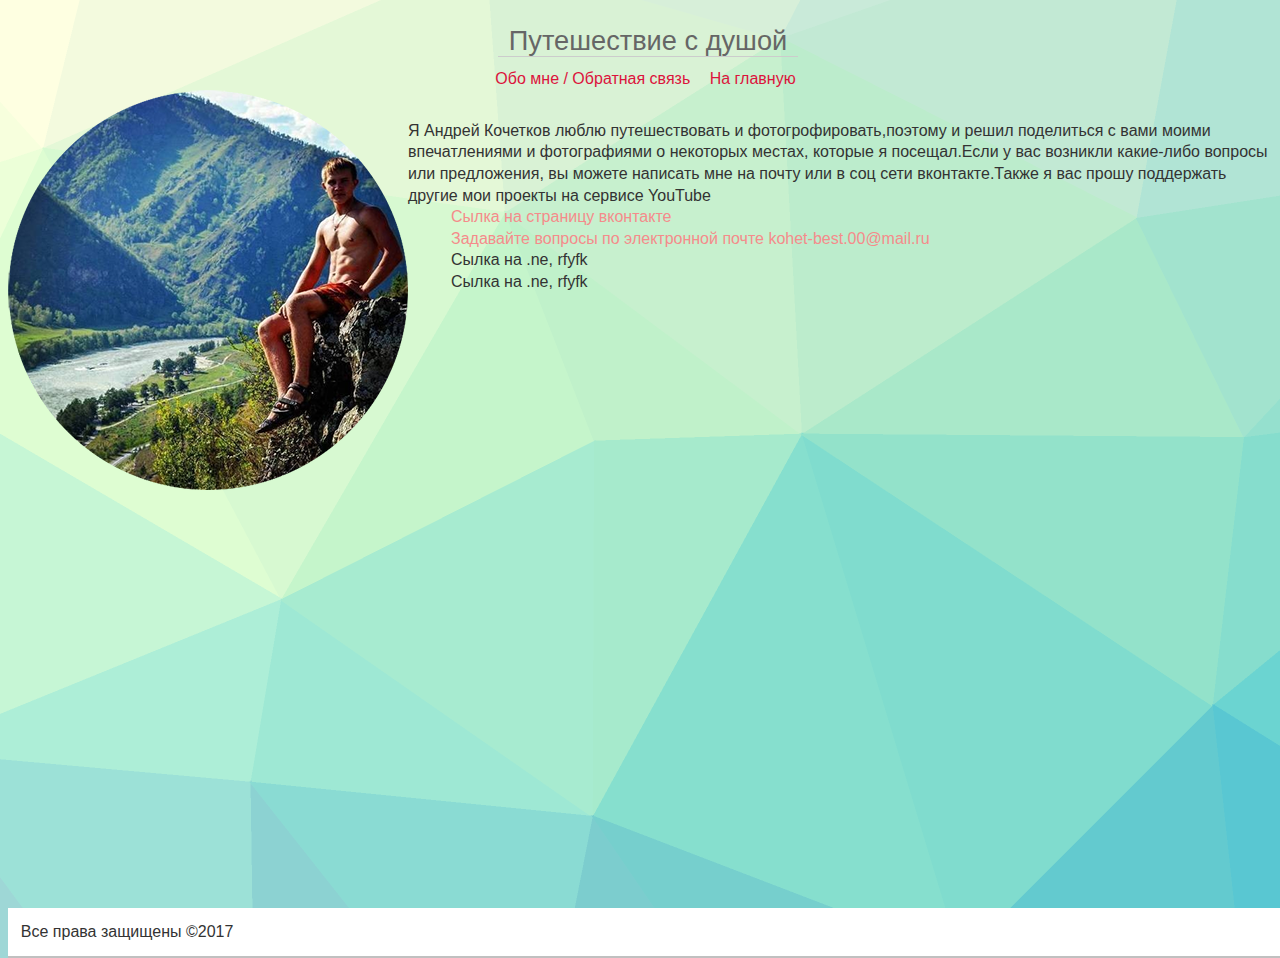
==== about.html @ afbb854e "fdg" ====
<!DOCTYPE html>
<html>

<head>
    <meta charset="utf-8">
    <meta name="keywords" content="photo,site,website" />
    <meta name="description" content="Сайт фотографа" />
    <link href="css/style.css" rel="stylesheet" type="text/css" />
    <link href="img/img/fivicon.png" rel="shortcut icon" type="image/x-icon" />
    <title>Сайт начинающего фотографа</title>
</head>

<body>
       <style>
   body {
    background-image: url('WDF_519652.png');
    background-repeat: no-repeat;
   }
  </style>
    <div id="page-warp">
        <div class="clear"><br /></div>
        <center>
            <div id="menu">Путешествие с душой
                <hr/>
            </div>
            <div id="menuHrefs">
                <a href="about.html">Обо мне / Обратная связь</a>
<a href="index.html">На главную</a>                </div></center>
        <div id="pic"><img src="img/img/me.png" alt="Изображение" title="Изображение" /></div>
      <div id="text">
 Я Андрей Кочетков люблю путешествовать и фотогрофировать,поэтому и решил поделиться с вами моими впечатлениями и фотографиями о некоторых местах, которые я посещал.Если у вас возникли какие-либо вопросы или предложения, вы можете написать мне на почту или в соц сети вконтакте.Также я вас прошу поддержать другие мои проекты на сервисе YouTube
          <p><a href="https://vk.com/kochetkov.andrey">Сылка на страницу вконтакте</a></p>
              <p><a href="mailto:kohet-best.00@mail.ru">Задавайте вопросы по электронной почте kohet-best.00@mail.ru</a></p>
        <p>Сылка на .ne, rfyfk</p>    
        <p>Сылка на .ne, rfyfk</p> 
        </div>    
  </div>
   
    <footer>
        <span class="left">Все права защищены &copy;2017</span>
    </footer>
</body>

</html>
---- css/style.css ----
@charset"utf-8" * {
    margin: 0;
    padding: 0;
    outline: none;
}

html {
    height: 100%
}

body {
    width: 100%;
    height: 100%;
    color: #333;
    background: #f7f7f7;
    font-size: 1em;
    font-family: "Segoe UI", sans-serif;
    line-height: 135%;
}

a {
    color: #f58b8b;
    text-decoration: none;
    transition: all.6s ease;
    -moz-transition: all.6s ease;
    -webkit-transition: all.6s ease;
}

a:hover {
    color: #8b9ff5;
    text-decoration: none;
    transition: all.6s ease;
    -moz-transition: all.6s ease;
    -webkit-transition: all.6s ease;
}

a:active {
    color: #8ce4a6;
}

img {
    max-width: 100%;
    height: auto;
    width: auto;
}

hr {
    display: block;
    border: 0;
    height: 1px;
    border-top: 1px solid #ccc;
    padding: 0;
}

p {
    margin: auto;
    width: 90%;
}

.left {
    float: left
}

.right {
    float: right
}

.clear {
    clear: both
}


/*Selection block*/

::selection {
    background: #f58b8b;
    color: #fff
}

::-moz-selection {
    background: #f58b8b;
    color: #fff
}

header,
footer {
    width: 98%;
    background-color: #fff;
    float: left;
}

header {
    border-bottom: 2px solid silver padding:1%;
}

#logo {
    font-family: Comic Sans MS, sans-serif;
    font-size: 2em;
    color: silver;
}

.contact {
    font-size: 1.5em;
    font-family: Comic Sans MS, sans-serif;
    margin-left: 20px;
}

input[type=text].field {
    border-radius: 5px;
    border: 2px solid silver;
    padding: 5px;
    margin-left: 20px;
}

input[type=text].field:focus {
    border: 2px soild #f58b8b
}


/* Cтили для футера*/

#menu {
    color: #666;
    font-family: Comic Sans MS, sans-serif;
    font-size: 1.7em;
}

#menu hr {
    width: 300px;
    max-width: 100%;
    margin-top: 5px;
    margin-bottom: 10px;
}

#menuHrefs a {
    padding: 5px;
    border-radius: 5px;
    margin-right: 5px;
    color: crimson;
}

#menuHrefs a:hover {
    background-color: dodgerblue
}


/* Стили для сайта*/

#wrapper {
    float: left;
    width: 100%;
    margin-top: 20px;
}

#wrapper #articles {
    float: left;
    width: 80%;
    margin-left: 10%;
}

#wrapper #articles article {
    float: left;
    width: 31.3333%;
    border: 1px solid silver;
    box-sizing: border-box;
    border-radius: 5px;
    margin-right: 2%;
    min-height: 400px;
}

#wrapper #articles article img {
    width: 100%;
    height: 200px;
    border-radius: 5px 5px 0px 0px;
    border-bottom: 1px solid silver;
    margin-bottom: 10px;
}

#wrapper #articles article h2 {
    width: 90 %;
    margin-left: 5px;
    font-weight: normal;
    font-size: 1.7em;
    color: darkslategrey;
}

#wrapper #articles article p {
    width: 80%;
    margin-left: 10%;
    text-indent: 1em;
}

#wrapper #articles article a {
    padding: 5px;
    background-color: royalblue;
    margin-left: 5%;
    border-radius: 5px;
    color: #fff;
    float: left;
    margin-bottom: 10px;
}

#wrapper #articles article a:hover {
    background-color: red;
}


/* Стили для страницы о нас*/

#about_us {
    width: 60%;
    float: left;
    background-color: #fafafa;
    border-radius: 5px;
    border: 1px solid silver;
    box-sizing: border-box;
    padding: 1%;
}

#columRight {
    width: 30%;
    float: left;
    margin-left: 5%;
    background-color: #fafafa;
    border-radius: 5px;
    border: 1px solid silver;
    box-sizing: border-box;
    padding: 1%;
}


/* Центральный блок нашего сайта*/
/* Стили для футера*/

footer {
    padding: 1%;
    border-bottom: 2px solid silver;
    margin-top: 10px;
    padding-bottom: 2%;
}

footer img {
    width: 10%;
    float: left;
    margin-right: 5px;
}

#page-warp: after {
    content: "";
    display: block;
}

footer,
#page-warp:after {
    height: 10px;
}

#page-warp {
    min-height: 100%;
    margin-bottom: -10px;
}


/*Сейчас пойдут стили для галлереи*/

.maps {
    margin-top: 2%;
}

.demo-gallery>ul {
    margin: 5%;
}

.demo-gallery>ul>li {
    float: left;
    margin-bottom: 15px;
    margin-right: 20px;
    width: 200px;
}

.demo-gallery>ul>li a {
    border: 3px solid #FFF;
    border-radius: 3px;
    display: block;
    overflow: hidden;
    position: relative;
    float: left;
}

.demo-gallery>ul>li a>img {
    -webkit-transition: -webkit-transform 0.15s ease 0s;
    -moz-transition: -moz-transform 0.15s ease 0s;
    -o-transition: -o-transform 0.15s ease 0s;
    transition: transform 0.15s ease 0s;
    -webkit-transform: scale3d(1, 1, 1);
    transform: scale3d(1, 1, 1);
    height: 100%;
    width: 100%;
}

.demo-gallery>ul>li a:hover>img {
    -webkit-transform: scale3d(1.1, 1.1, 1.1);
    transform: scale3d(1.1, 1.1, 1.1);
}

.demo-gallery>ul>li a:hover .demo-gallery-poster>img {
    opacity: 1;
}

.demo-gallery>ul>li a .demo-gallery-poster {
    background-color: rgba(0, 0, 0, 0.1);
    bottom: 0;
    left: 0;
    position: absolute;
    right: 0;
    top: 0;
    -webkit-transition: background-color 0.15s ease 0s;
    -o-transition: background-color 0.15s ease 0s;
    transition: background-color 0.15s ease 0s;
}

.demo-gallery>ul>li a .demo-gallery-poster>img {
    left: 50%;
    margin-left: -10px;
    margin-top: -10px;
    opacity: 0;
    position: absolute;
    top: 50%;
    -webkit-transition: opacity 0.3s ease 0s;
    -o-transition: opacity 0.3s ease 0s;
    transition: opacity 0.3s ease 0s;
}

.demo-gallery>ul>li a:hover .demo-gallery-poster {
    background-color: rgba(0, 0, 0, 0.5);
}

.demo-gallery .justified-gallery>a>img {
    -webkit-transition: -webkit-transform 0.15s ease 0s;
    -moz-transition: -moz-transform 0.15s ease 0s;
    -o-transition: -o-transform 0.15s ease 0s;
    transition: transform 0.15s ease 0s;
    -webkit-transform: scale3d(1, 1, 1);
    transform: scale3d(1, 1, 1);
    height: 100%;
    width: 100%;
}

.demo-gallery .justified-gallery>a:hover>img {
    -webkit-transform: scale3d(1.1, 1.1, 1.1);
    transform: scale3d(1.1, 1.1, 1.1);
}

.demo-gallery .justified-gallery>a:hover .demo-gallery-poster>img {
    opacity: 1;
}

.demo-gallery .justified-gallery>a .demo-gallery-poster {
    background-color: rgba(0, 0, 0, 0.1);
    bottom: 0;
    left: 0;
    position: absolute;
    right: 0;
    top: 0;
    -webkit-transition: background-color 0.15s ease 0s;
    -o-transition: background-color 0.15s ease 0s;
    transition: background-color 0.15s ease 0s;
}

.demo-gallery .justified-gallery>a .demo-gallery-poster>img {
    left: 50%;
    margin-left: -10px;
    margin-top: -10px;
    opacity: 0;
    position: absolute;
    top: 50%;
    -webkit-transition: opacity 0.3s ease 0s;
    -o-transition: opacity 0.3s ease 0s;
    transition: opacity 0.3s ease 0s;
}

.demo-gallery .justified-gallery>a:hover .demo-gallery-poster {
    background-color: rgba(0, 0, 0, 0.5);
    
}

.demo-gallery .video .demo-gallery-poster img {
    height: 48px;
    margin-left: -24px;
    margin-top: -24px;
    opacity: 0.8;
    width: 48px;
}

.demo-gallery.dark>ul>li a {
    border: 3px solid #04070a;
}

.home .demo-gallery {
    padding-bottom: 80px;
}
/*Стили для about*/
#pic {
    float: left; /* Обтекание картинки текстом */
   }
   #text {
    margin-left: 400px; /* Отступ от левого края */
    margin-top: 30px;
    margin-right: 20px;
   }
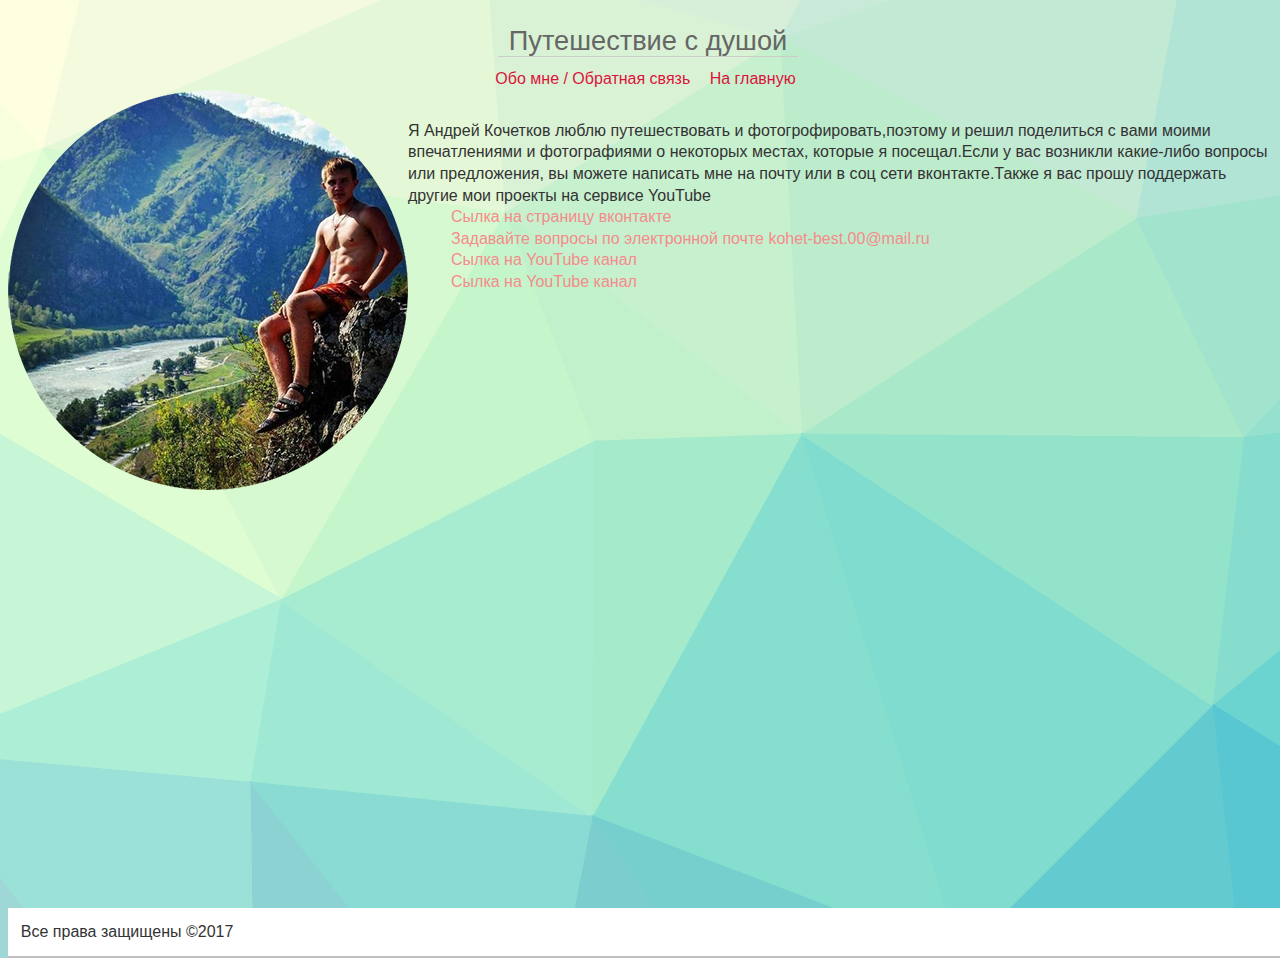
==== commit 36b3167b: "Сылки" ====
--- a/about.html
+++ b/about.html
@@ -31,8 +31,8 @@
  Я Андрей Кочетков люблю путешествовать и фотогрофировать,поэтому и решил поделиться с вами моими впечатлениями и фотографиями о некоторых местах, которые я посещал.Если у вас возникли какие-либо вопросы или предложения, вы можете написать мне на почту или в соц сети вконтакте.Также я вас прошу поддержать другие мои проекты на сервисе YouTube
           <p><a href="https://vk.com/kochetkov.andrey">Сылка на страницу вконтакте</a></p>
               <p><a href="mailto:kohet-best.00@mail.ru">Задавайте вопросы по электронной почте kohet-best.00@mail.ru</a></p>
-        <p>Сылка на .ne, rfyfk</p>    
-        <p>Сылка на .ne, rfyfk</p> 
+        <p><a href="https://www.youtube.com/channel/UC-tevUKgMzbP4bGctyzjbLg">Сылка на YouTube канал</a></p> 
+        <p><a href="https://www.youtube.com/channel/UCjIzgk4nF6UAsso8u0ig55g">Сылка на YouTube канал</a></p>
         </div>    
   </div>
    
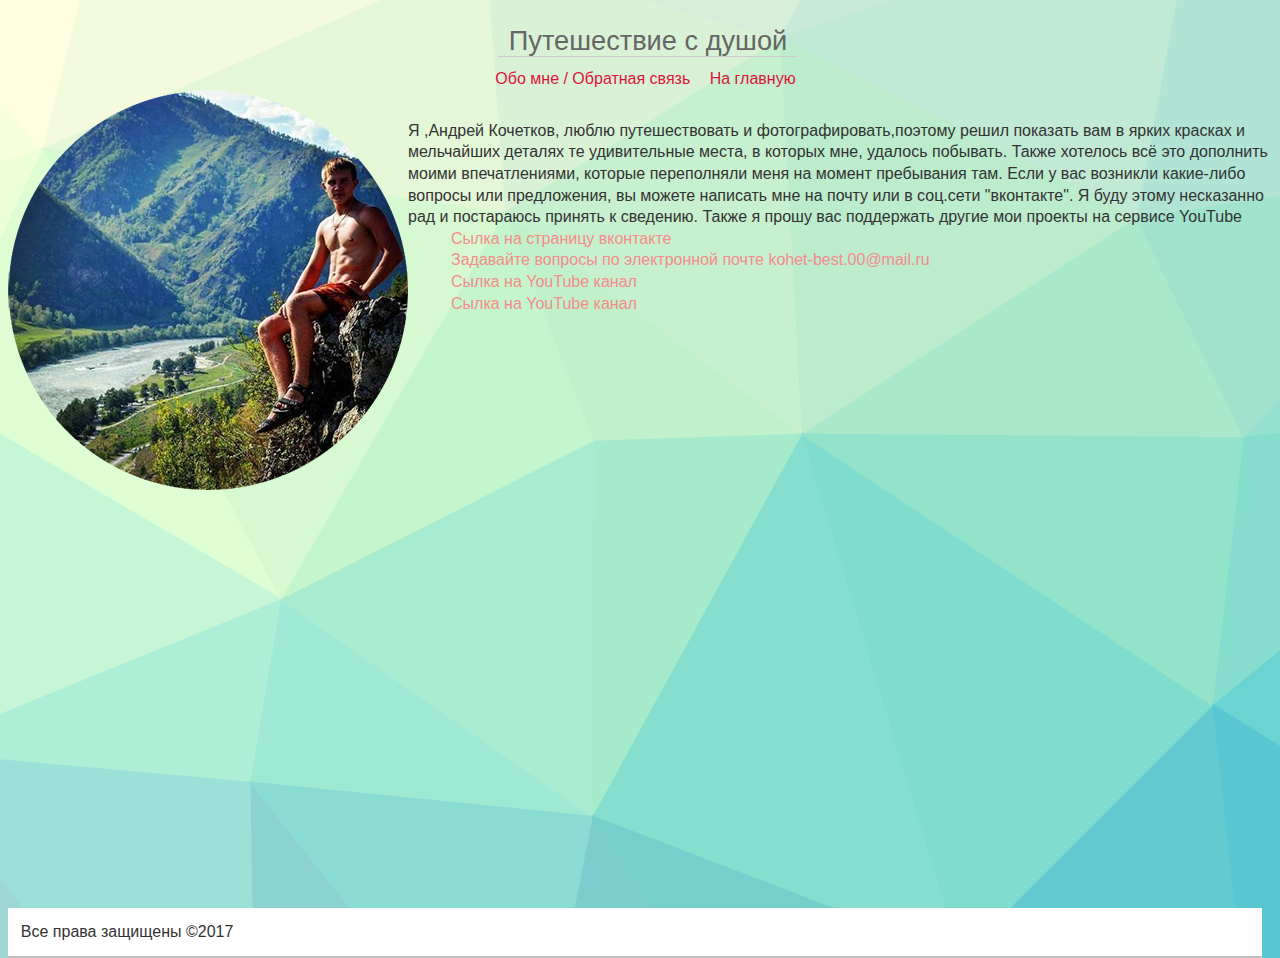
==== commit 41468b86: "dsfsd" ====
--- a/about.html
+++ b/about.html
@@ -28,7 +28,7 @@
 <a href="index.html">На главную</a>                </div></center>
         <div id="pic"><img src="img/img/me.png" alt="Изображение" title="Изображение" /></div>
       <div id="text">
- Я Андрей Кочетков люблю путешествовать и фотогрофировать,поэтому и решил поделиться с вами моими впечатлениями и фотографиями о некоторых местах, которые я посещал.Если у вас возникли какие-либо вопросы или предложения, вы можете написать мне на почту или в соц сети вконтакте.Также я вас прошу поддержать другие мои проекты на сервисе YouTube
+ Я ,Андрей Кочетков, люблю путешествовать и фотографировать,поэтому решил показать вам в ярких красках и мельчайших деталях те удивительные места, в которых мне, удалось побывать. Также хотелось всё это дополнить моими впечатлениями, которые переполняли меня на момент пребывания там. Если у вас возникли какие-либо вопросы или предложения, вы можете написать мне на почту или в соц.сети "вконтакте". Я буду этому несказанно рад и постараюсь принять к сведению. Также я прошу вас поддержать другие мои проекты на сервисе YouTube
           <p><a href="https://vk.com/kochetkov.andrey">Сылка на страницу вконтакте</a></p>
               <p><a href="mailto:kohet-best.00@mail.ru">Задавайте вопросы по электронной почте kohet-best.00@mail.ru</a></p>
         <p><a href="https://www.youtube.com/channel/UC-tevUKgMzbP4bGctyzjbLg">Сылка на YouTube канал</a></p> 
--- a/css/style.css
+++ b/css/style.css
@@ -84,8 +84,11 @@
 
 header,
 footer {
-    width: 98%;
+    width: 96%;
     background-color: #fff;
+   float:left;
+}
+.ya-share2{
     float: left;
 }
 
@@ -159,6 +162,7 @@
 }
 
 #wrapper #articles article {
+    background: #b0c4de;
     float: left;
     width: 31.3333%;
     border: 1px solid silver;
@@ -242,7 +246,7 @@
 footer img {
     width: 10%;
     float: left;
-    margin-right: 5px;
+    margin-right: 2%;
 }
 
 #page-warp: after {
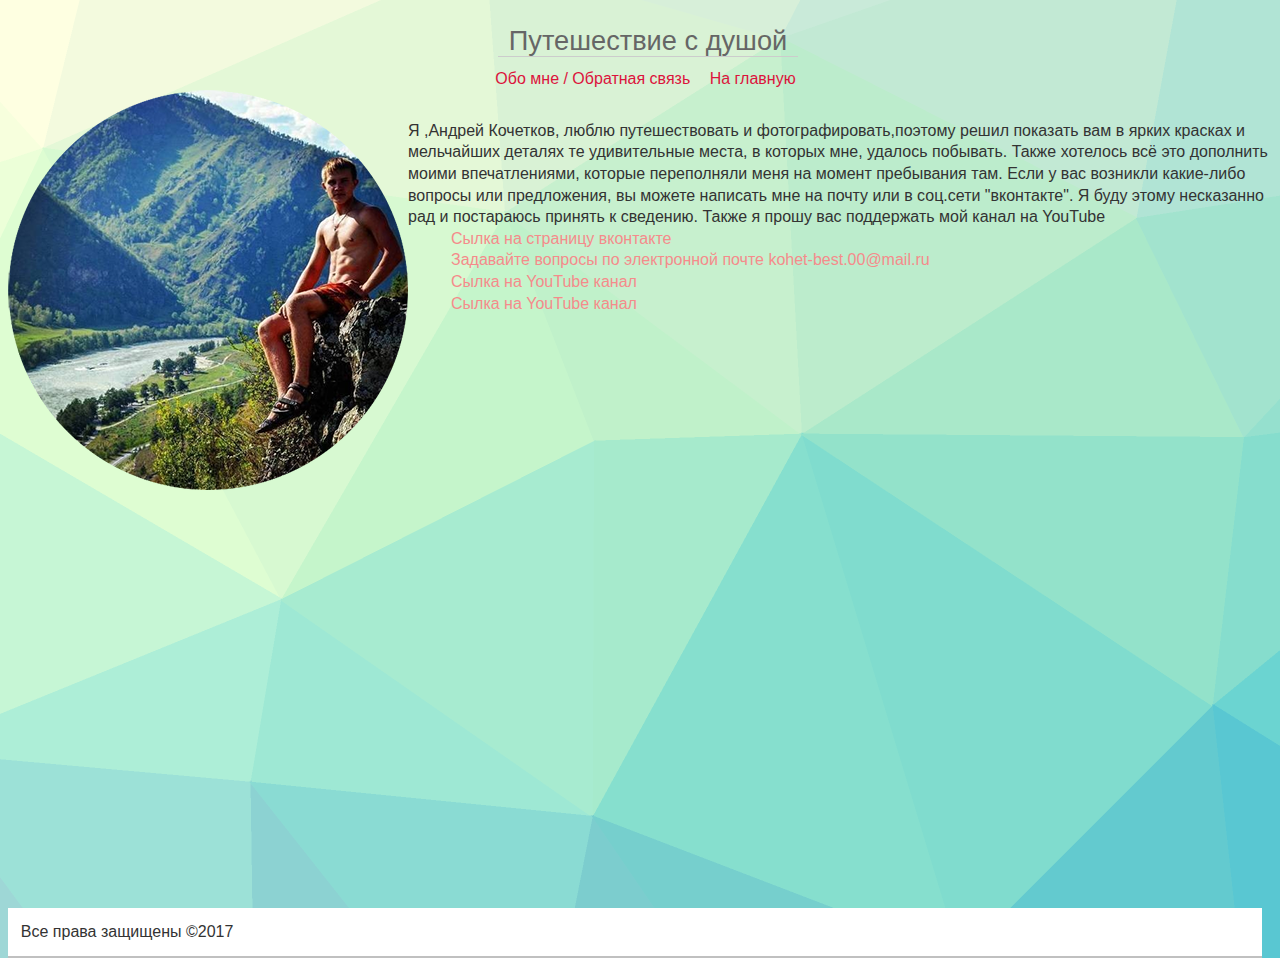
==== commit ab293f27: "йцацйа" ====
--- a/about.html
+++ b/about.html
@@ -28,7 +28,7 @@
 <a href="index.html">На главную</a>                </div></center>
         <div id="pic"><img src="img/img/me.png" alt="Изображение" title="Изображение" /></div>
       <div id="text">
- Я ,Андрей Кочетков, люблю путешествовать и фотографировать,поэтому решил показать вам в ярких красках и мельчайших деталях те удивительные места, в которых мне, удалось побывать. Также хотелось всё это дополнить моими впечатлениями, которые переполняли меня на момент пребывания там. Если у вас возникли какие-либо вопросы или предложения, вы можете написать мне на почту или в соц.сети "вконтакте". Я буду этому несказанно рад и постараюсь принять к сведению. Также я прошу вас поддержать другие мои проекты на сервисе YouTube
+ Я ,Андрей Кочетков, люблю путешествовать и фотографировать,поэтому решил показать вам в ярких красках и мельчайших деталях те удивительные места, в которых мне, удалось побывать. Также хотелось всё это дополнить моими впечатлениями, которые переполняли меня на момент пребывания там. Если у вас возникли какие-либо вопросы или предложения, вы можете написать мне на почту или в соц.сети "вконтакте". Я буду этому несказанно рад и постараюсь принять к сведению. Также я прошу вас поддержать мой канал на YouTube
           <p><a href="https://vk.com/kochetkov.andrey">Сылка на страницу вконтакте</a></p>
               <p><a href="mailto:kohet-best.00@mail.ru">Задавайте вопросы по электронной почте kohet-best.00@mail.ru</a></p>
         <p><a href="https://www.youtube.com/channel/UC-tevUKgMzbP4bGctyzjbLg">Сылка на YouTube канал</a></p> 
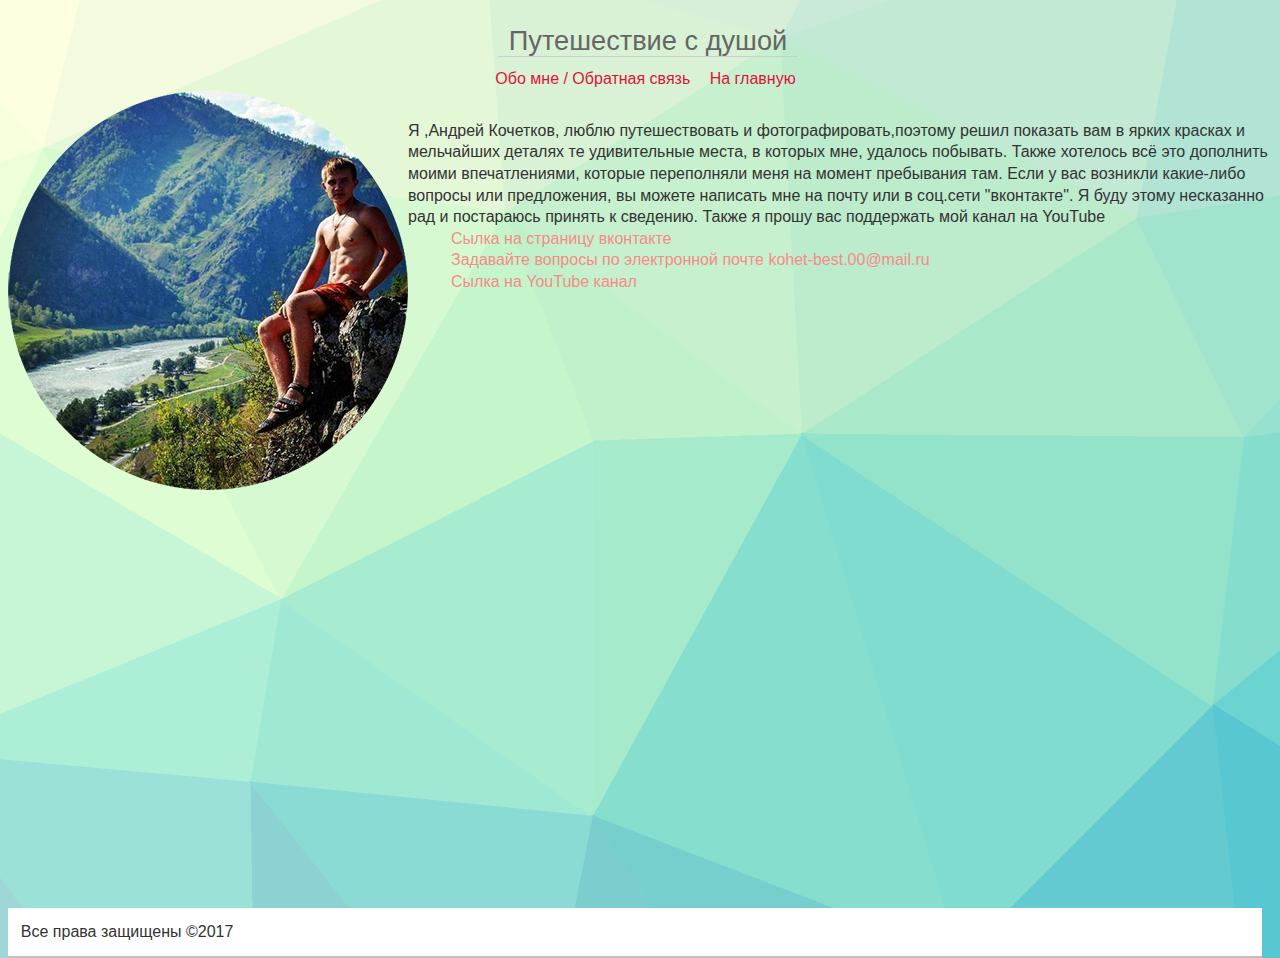
==== commit 5231f605: "цйв" ====
--- a/about.html
+++ b/about.html
@@ -32,7 +32,6 @@
           <p><a href="https://vk.com/kochetkov.andrey">Сылка на страницу вконтакте</a></p>
               <p><a href="mailto:kohet-best.00@mail.ru">Задавайте вопросы по электронной почте kohet-best.00@mail.ru</a></p>
         <p><a href="https://www.youtube.com/channel/UC-tevUKgMzbP4bGctyzjbLg">Сылка на YouTube канал</a></p> 
-        <p><a href="https://www.youtube.com/channel/UCjIzgk4nF6UAsso8u0ig55g">Сылка на YouTube канал</a></p>
         </div>    
   </div>
    
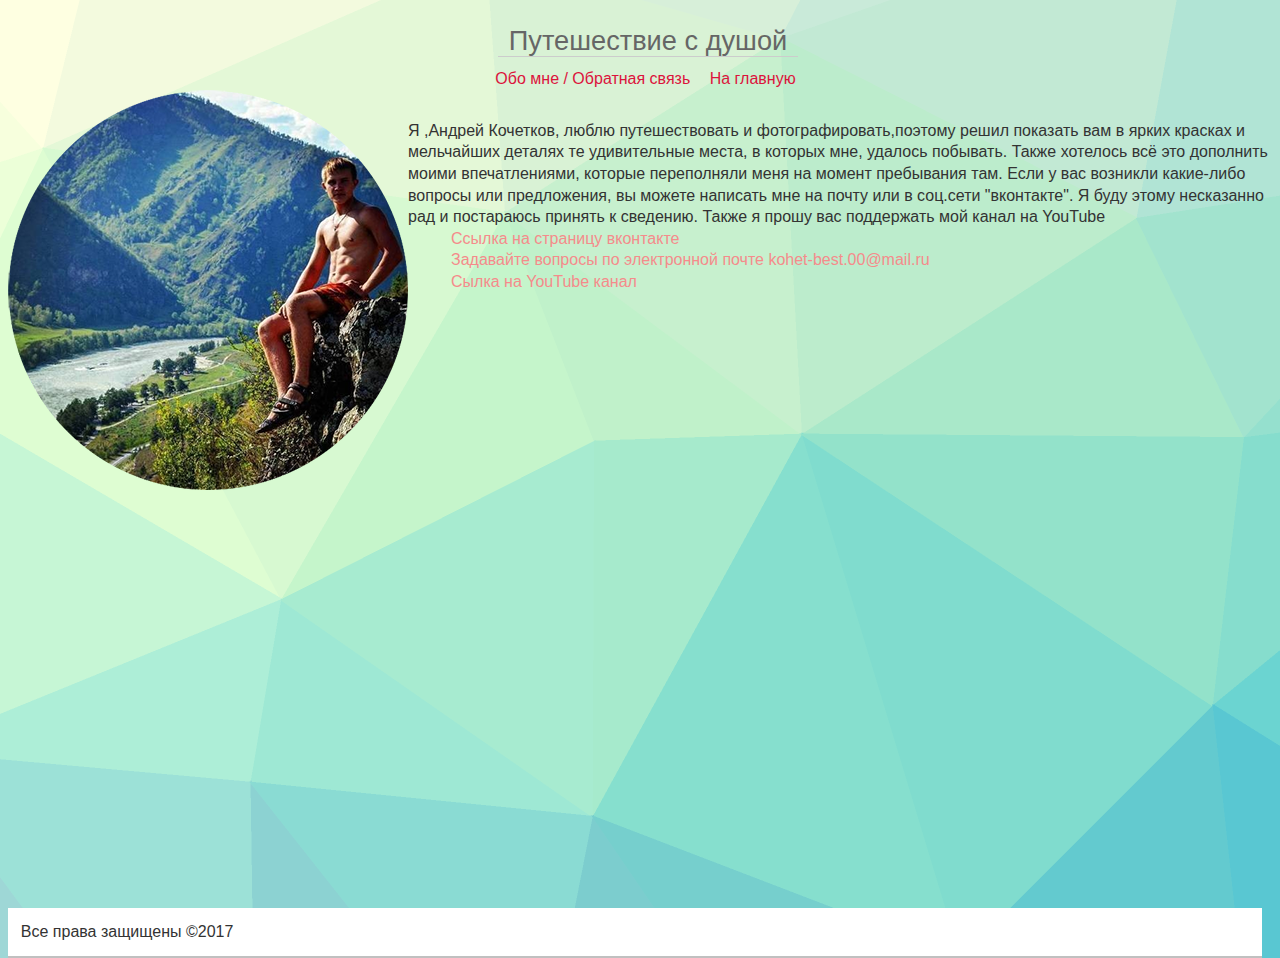
==== commit 36e60c25: "орп" ====
--- a/about.html
+++ b/about.html
@@ -29,7 +29,7 @@
         <div id="pic"><img src="img/img/me.png" alt="Изображение" title="Изображение" /></div>
       <div id="text">
  Я ,Андрей Кочетков, люблю путешествовать и фотографировать,поэтому решил показать вам в ярких красках и мельчайших деталях те удивительные места, в которых мне, удалось побывать. Также хотелось всё это дополнить моими впечатлениями, которые переполняли меня на момент пребывания там. Если у вас возникли какие-либо вопросы или предложения, вы можете написать мне на почту или в соц.сети "вконтакте". Я буду этому несказанно рад и постараюсь принять к сведению. Также я прошу вас поддержать мой канал на YouTube
-          <p><a href="https://vk.com/kochetkov.andrey">Сылка на страницу вконтакте</a></p>
+          <p><a href="https://vk.com/kochetkov.andrey">Ссылка на страницу вконтакте</a></p>
               <p><a href="mailto:kohet-best.00@mail.ru">Задавайте вопросы по электронной почте kohet-best.00@mail.ru</a></p>
         <p><a href="https://www.youtube.com/channel/UC-tevUKgMzbP4bGctyzjbLg">Сылка на YouTube канал</a></p> 
         </div>    
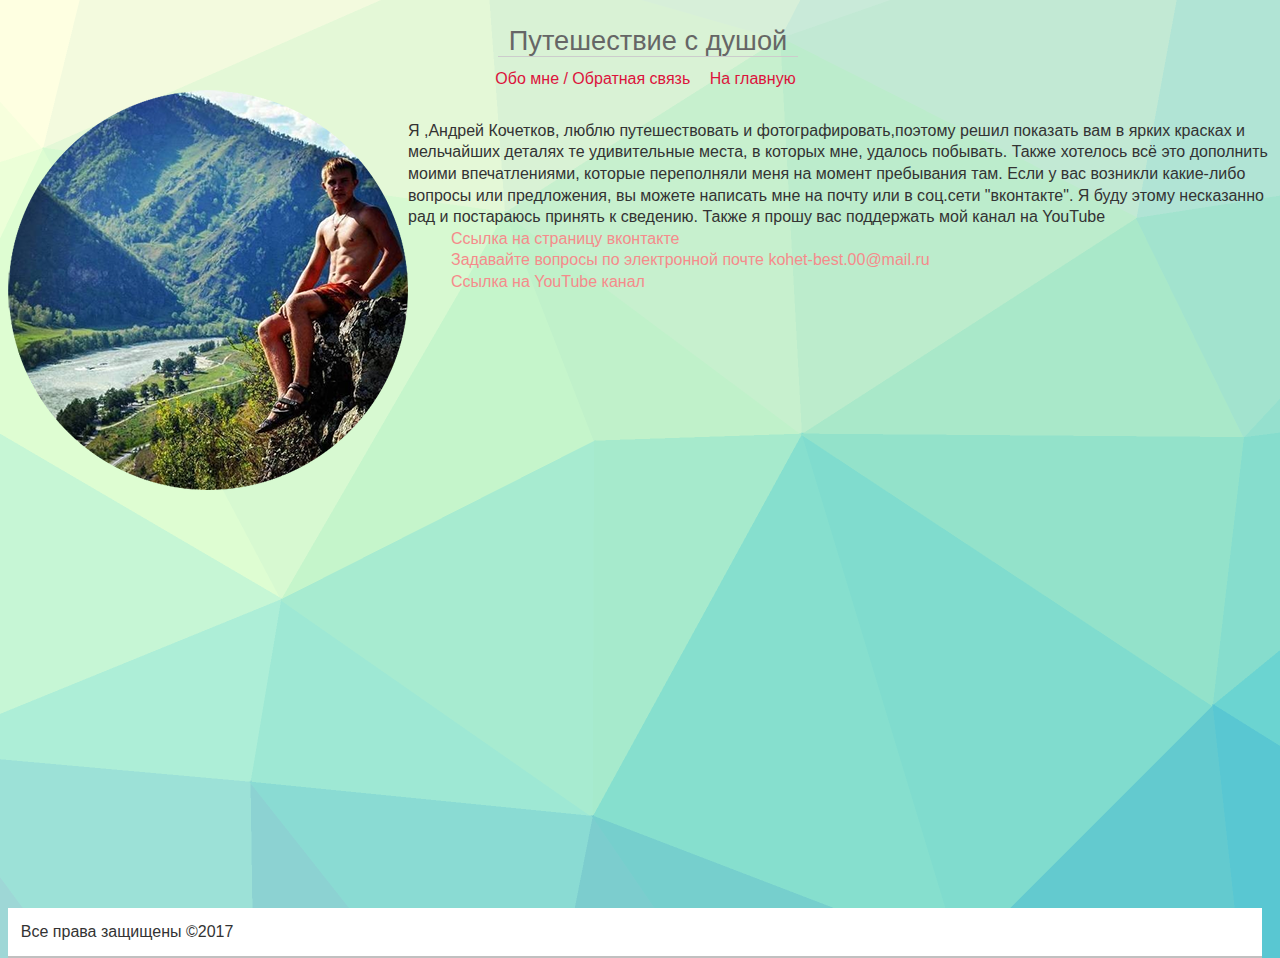
==== commit 5fb41010: "рол" ====
--- a/about.html
+++ b/about.html
@@ -31,7 +31,7 @@
  Я ,Андрей Кочетков, люблю путешествовать и фотографировать,поэтому решил показать вам в ярких красках и мельчайших деталях те удивительные места, в которых мне, удалось побывать. Также хотелось всё это дополнить моими впечатлениями, которые переполняли меня на момент пребывания там. Если у вас возникли какие-либо вопросы или предложения, вы можете написать мне на почту или в соц.сети "вконтакте". Я буду этому несказанно рад и постараюсь принять к сведению. Также я прошу вас поддержать мой канал на YouTube
           <p><a href="https://vk.com/kochetkov.andrey">Ссылка на страницу вконтакте</a></p>
               <p><a href="mailto:kohet-best.00@mail.ru">Задавайте вопросы по электронной почте kohet-best.00@mail.ru</a></p>
-        <p><a href="https://www.youtube.com/channel/UC-tevUKgMzbP4bGctyzjbLg">Сылка на YouTube канал</a></p> 
+        <p><a href="https://www.youtube.com/channel/UC-tevUKgMzbP4bGctyzjbLg">Ссылка на YouTube канал</a></p> 
         </div>    
   </div>
    
